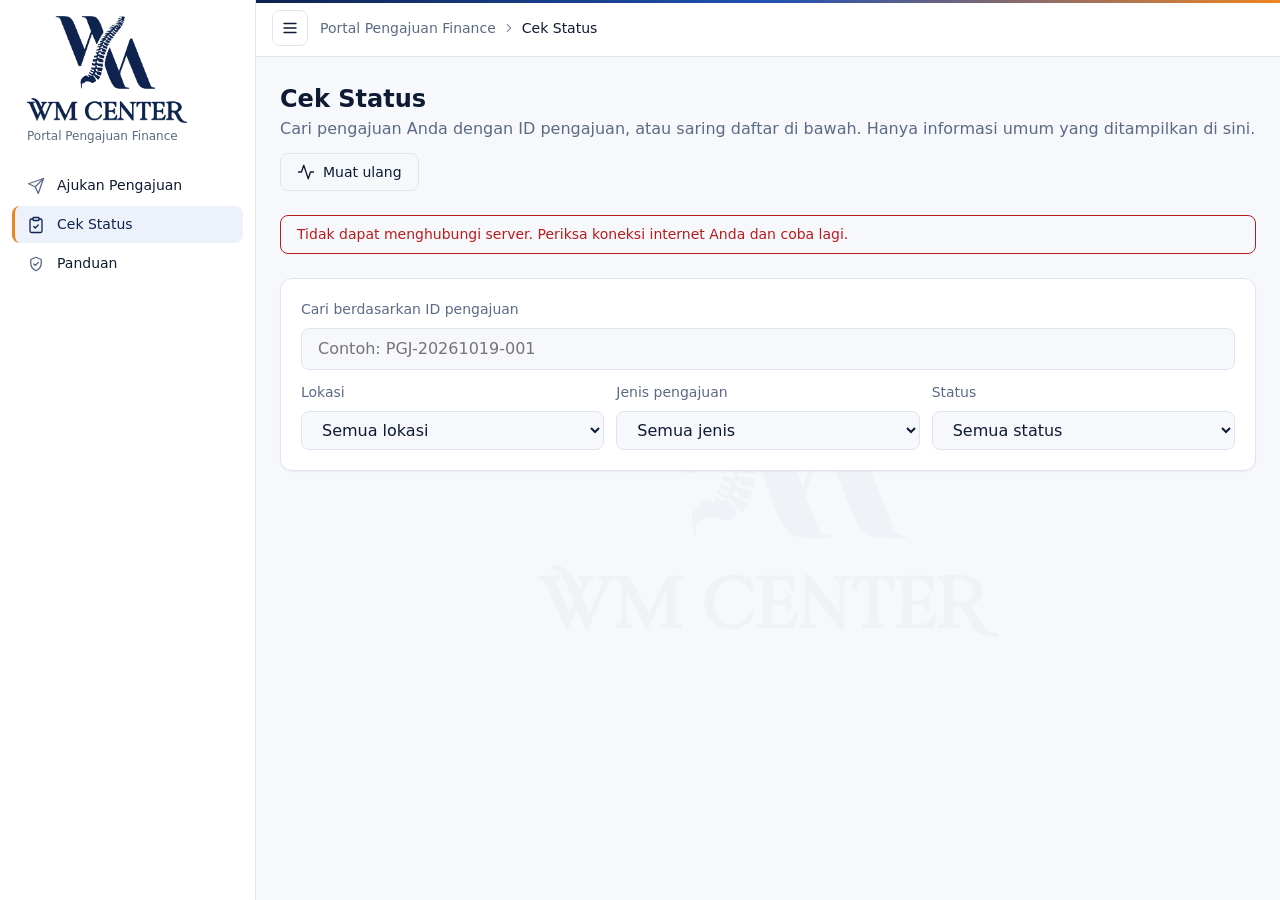
==== status.html @ b5eb5c82 "commit" ====
<!doctype html>
<html lang="id">
<head>
<meta charset="utf-8">
<meta name="viewport" content="width=device-width, initial-scale=1">
<title>Cek Status · Portal Pengajuan Finance WM Center</title>
<link rel="icon" type="image/png" href="assets/logo/favicon-32.png">
<link rel="apple-touch-icon" href="assets/logo/apple-touch-icon-180.png">
<link rel="stylesheet" href="assets/tokens/wm-tokens.css">
<link rel="stylesheet" href="assets/tokens/wm-components.css">
<style>
  .ic { width: 18px; height: 18px; flex: none; }
  .stack > * + * { margin-top: 1.5rem; }
  .head-row { display: flex; flex-wrap: wrap; align-items: flex-start; justify-content: space-between; gap: .75rem; }
  .only-md { display: none; }
  @media (min-width: 768px) { .only-md { display: flex; } .only-sm { display: none !important; } }
  .filters { display: grid; gap: .75rem; grid-template-columns: repeat(auto-fit, minmax(180px, 1fr)); }
  .row { display: flex; align-items: center; gap: .5rem; }
  .wm-table-empty { padding: 2rem 1rem; text-align: center; color: var(--muted-foreground); font-size: .875rem; }
</style>
<script>
  try { if (localStorage.getItem('wm-sidebar') === 'collapsed') document.documentElement.dataset.sidebar = 'collapsed'; } catch (e) {}
</script>
</head>
<body>

<div class="wm-app">
  <aside class="wm-sidebar" id="sidebar">
    <a href="index.html" style="display:block;margin:0 0 1.25rem 15px;text-decoration:none">
      <img src="assets/logo/logo-wm-center-navy.png" alt="WM Center" width="962" height="646" class="wm-logo logo-auto">
      <span style="display:block;margin-top:.25rem;font-size:.75rem;color:var(--muted-foreground)">Portal Pengajuan Finance</span>
    </a>
    <nav>
      <a class="wm-nav-item" href="index.html"><svg class="ic"><use href="assets/icons/icons.svg#icon-send"/></svg><span style="flex:1">Ajukan Pengajuan</span></a>
      <a class="wm-nav-item" aria-current="page" href="status.html"><svg class="ic"><use href="assets/icons/icons.svg#icon-clipboard"/></svg><span style="flex:1">Cek Status</span></a>
      <a class="wm-nav-item" href="panduan.html"><svg class="ic"><use href="assets/icons/icons.svg#icon-shield"/></svg><span style="flex:1">Panduan</span></a>
    </nav>
  </aside>
  <div class="wm-sidebar-backdrop" id="backdrop" hidden></div>

  <div class="wm-main-col">
    <header class="wm-header">
      <div class="row" style="display:flex;align-items:center;gap:.75rem">
        <button class="wm-btn wm-btn-outline" id="toggle" style="padding:.5rem" aria-label="Tampilkan atau sembunyikan menu samping"><svg class="ic"><use href="assets/icons/icons.svg#icon-menu"/></svg></button>
        <a href="index.html" class="only-sm" style="display:block"><img src="assets/logo/logo-wm-center-navy.png" alt="WM Center" class="logo-auto" style="height:2.25rem;width:auto"></a>
        <div class="only-md" style="align-items:center;gap:.375rem;font-size:.875rem;color:var(--muted-foreground)">Portal Pengajuan Finance <svg class="ic" style="width:14px;height:14px"><use href="assets/icons/icons.svg#icon-chevron-right"/></svg> <b style="color:var(--foreground);font-weight:500">Cek Status</b></div>
      </div>
    </header>

    <div class="wm-watermark" aria-hidden="true"><img src="assets/logo/logo-wm-center-navy.png" alt="" class="logo-auto"></div>

    <main class="wm-main stack" style="position:relative;z-index:6">
      <div class="head-row">
        <div>
          <h1 class="wm-page-title">Cek Status</h1>
          <p class="wm-page-sub">Cari pengajuan Anda dengan ID pengajuan, atau saring daftar di bawah. Hanya informasi umum yang ditampilkan di sini.</p>
        </div>
        <div class="head-actions">
          <button class="wm-btn wm-btn-outline" type="button" id="refreshBtn"><svg class="ic"><use href="assets/icons/icons.svg#icon-activity"/></svg>Muat ulang</button>
        </div>
      </div>

      <div class="wm-flash is-error" id="statusError" hidden></div>

      <section class="wm-card">
        <div class="wm-form-grid cols-2">
          <div class="wm-field" style="grid-column:1/-1">
            <label class="wm-label" for="cariId">Cari berdasarkan ID pengajuan</label>
            <input class="wm-input" id="cariId" placeholder="Contoh: PGJ-20261019-001">
          </div>
        </div>
        <div class="filters" style="margin-top:.75rem">
          <div class="wm-field">
            <label class="wm-label" for="filterLokasi">Lokasi</label>
            <select class="wm-select" id="filterLokasi"><option value="">Semua lokasi</option></select>
          </div>
          <div class="wm-field">
            <label class="wm-label" for="filterJenis">Jenis pengajuan</label>
            <select class="wm-select" id="filterJenis">
              <option value="">Semua jenis</option>
              <option>Barang</option>
              <option>Jasa</option>
              <option>Reimburse</option>
              <option>Lainnya</option>
            </select>
          </div>
          <div class="wm-field">
            <label class="wm-label" for="filterStatus">Status</label>
            <select class="wm-select" id="filterStatus">
              <option value="">Semua status</option>
              <option>Diajukan</option>
              <option>Diproses</option>
              <option>Perlu revisi</option>
              <option>Dibayar</option>
              <option>Ditolak</option>
            </select>
          </div>
        </div>
      </section>

      <div class="wm-flash" id="loadingFlash">Memuat data pengajuan...</div>

      <div class="wm-table-wrap" id="tableWrap" hidden>
        <table class="wm-table">
          <thead>
            <tr>
              <th>ID Pengajuan</th>
              <th>Tanggal pengajuan</th>
              <th>Lokasi</th>
              <th>Jenis</th>
              <th>Status</th>
              <th>Urgent</th>
            </tr>
          </thead>
          <tbody id="statusTbody"></tbody>
        </table>
      </div>
      <div class="wm-table-empty" id="emptyState" hidden>Tidak ada pengajuan yang cocok dengan pencarian atau filter Anda.</div>

      <div class="row" style="justify-content:space-between;flex-wrap:wrap;gap:.5rem" id="tableFooter" hidden>
        <p class="wm-hint" id="rowCountInfo" style="margin:0"></p>
      </div>
    </main>
  </div>
</div>

<script src="assets/js/config.js"></script>
<script src="assets/js/app.js"></script>
<script>
(function () {
  var sidebar = document.getElementById('sidebar'), backdrop = document.getElementById('backdrop');
  var wide = function () { return window.matchMedia('(min-width: 768px)').matches; };
  document.getElementById('toggle').addEventListener('click', function () {
    if (wide()) {
      var h = document.documentElement, hide = h.dataset.sidebar !== 'collapsed';
      if (hide) h.dataset.sidebar = 'collapsed'; else delete h.dataset.sidebar;
      try { localStorage.setItem('wm-sidebar', hide ? 'collapsed' : 'open'); } catch (e) {}
    } else {
      var open = !sidebar.classList.contains('is-open');
      sidebar.classList.toggle('is-open', open); backdrop.hidden = !open;
    }
  });
  backdrop.addEventListener('click', function () { sidebar.classList.remove('is-open'); backdrop.hidden = true; });
  document.addEventListener('keydown', function (e) { if (e.key === 'Escape') { sidebar.classList.remove('is-open'); backdrop.hidden = true; } });
})();
</script>
</body>
</html>
---- assets/tokens/wm-tokens.css ----
/*
 * WM Center design tokens (sumber: sistem Aset WM Center, resources/css/app.css).
 * Plain CSS variables: bisa dipakai di HTML biasa, React, Vue, Tailwind, atau apa pun.
 *
 * Aturan pakai:
 *  - Jangan menulis warna mentah di komponen. Selalu var(--token).
 *  - Mode gelap otomatis mengikuti perangkat (prefers-color-scheme). Untuk tombol ganti tema, set
 *    <html data-theme="dark"> atau data-theme="light"; keduanya mengalahkan pengaturan perangkat.
 *  - Teks di atas oranye SELALU navy (--brand-orange-foreground). Putih di atas oranye terlalu pudar.
 *  - Warna status (good / warning / critical) khusus untuk STATUS dan SELALU disertai ikon + teks, bukan warna saja.
 */

:root {
    /* Permukaan dan teks */
    --background: #f7f8fb;
    --foreground: #0f1b33;
    --card: #ffffff;
    --border: #dfe5f0;
    --muted-foreground: #5b6a85;
    --accent: #edf1fa; /* latar lembut: hover menu, baris tabel disorot, header tabel, chip */
    --destructive: #b91c1c;

    /* Merek: navy (utama), biru (sekunder), oranye (aksen, hemat dipakai). Permukaan tetap dominan putih. */
    --primary: #0e234e;
    --primary-foreground: #ffffff;
    --secondary: #2051b4; /* tautan, fokus, tombol sekunder */
    --secondary-foreground: #ffffff;
    --brand-orange: #ef8422;
    --brand-orange-foreground: #0e234e;

    /* Panel merek: SATU kartu utama per halaman (navy pekat, teks putih, garis bawah oranye) */
    --panel: #0e234e;
    --panel-foreground: #ffffff;

    /* Watermark logo di belakang konten: setipis mungkin agar tidak mengganggu teks */
    --watermark-opacity: 0.022;

    /* Grafik: biru dan oranye merek = dua slot kategori (sudah divalidasi, terang dan gelap) */
    --viz-1: #2051b4;
    --viz-2: #ef8422;
    --viz-neutral: #c5ccd9;
    --viz-grid: #e3e8f1;
    --viz-ink: #46536b;

    /* Status. good = biru merek, warning = oranye merek, critical = merah. Varian -ink untuk TEKS. */
    --good: #2051b4;
    --good-ink: #1b459f;
    --warning: #ef8422;
    --warning-ink: #a8540a;
    --critical: #d03b3b;
    --critical-ink: #a02828;

    /* Bentuk */
    --radius-sm: 4px; /* badge status */
    --radius-lg: 8px; /* input, tombol, item menu */
    --radius-xl: 12px; /* kartu, modal, tabel */
    --radius-2xl: 16px; /* kartu login */
    --shadow-sm: 0 1px 2px rgb(15 27 51 / 0.06);
    --shadow-md: 0 4px 10px rgb(15 27 51 / 0.1);
    --shadow-lg: 0 10px 25px rgb(15 27 51 / 0.18);

    /* Tata letak */
    --sidebar-width: 16rem; /* 256px */
    --header-height: 3.8125rem; /* 61px di HP, 65px dari md ke atas */
    --page-max-width: 1600px;

    /* Huruf. Sistem aslinya mendeklarasikan "Instrument Sans" tetapi tidak memuatnya, sehingga yang tampil
       sebenarnya font bawaan perangkat (Segoe UI di Windows, SF di Apple, Roboto di Android). Tumpukan di bawah
       sama dengan yang tampil di sistem aslinya. Opsional: muat Instrument Sans dari Google Fonts lalu taruh di depan. */
    --font-sans: ui-sans-serif, system-ui, -apple-system, 'Segoe UI', Roboto, 'Helvetica Neue', Arial, sans-serif;
    --font-mono: ui-monospace, SFMono-Regular, Menlo, Consolas, monospace;
}

@media (min-width: 768px) {
    :root {
        --header-height: 4.0625rem;
    }
}

/* Mode gelap: warna merek naik terang supaya tidak hilang di permukaan gelap */
@media (prefers-color-scheme: dark) {
    :root:not([data-theme='light']) {
        --background: #0a1020;
        --foreground: #e6ebf5;
        --card: #111a2e;
        --border: #223052;
        --muted-foreground: #94a3c0;
        --accent: #19264a;
        --destructive: #f87171;

        --primary: #7ea4f0;
        --primary-foreground: #0a1428;
        --secondary: #6f98ec;
        --secondary-foreground: #0a1428;
        --brand-orange: #e8862a;
        --brand-orange-foreground: #0a1428;
        --panel: #1c3a7a;
        --panel-foreground: #f1f5ff;
        --watermark-opacity: 0.03;

        --viz-1: #4f82e0;
        --viz-2: #d4720f;
        --viz-neutral: #3a4560;
        --viz-grid: #223052;
        --viz-ink: #c5cde0;

        --good: #4f82e0;
        --good-ink: #7ea4f0;
        --warning: #d4720f;
        --warning-ink: #f2a35c;
        --critical-ink: #f87171;

        --shadow-sm: 0 1px 2px rgb(0 0 0 / 0.4);
        --shadow-md: 0 4px 10px rgb(0 0 0 / 0.45);
        --shadow-lg: 0 10px 25px rgb(0 0 0 / 0.55);
        color-scheme: dark;
    }
}

/* Pilihan tema manual (menang atas pengaturan perangkat) */
:root[data-theme='dark'] {
    --background: #0a1020;
    --foreground: #e6ebf5;
    --card: #111a2e;
    --border: #223052;
    --muted-foreground: #94a3c0;
    --accent: #19264a;
    --destructive: #f87171;

    --primary: #7ea4f0;
    --primary-foreground: #0a1428;
    --secondary: #6f98ec;
    --secondary-foreground: #0a1428;
    --brand-orange: #e8862a;
    --brand-orange-foreground: #0a1428;
    --panel: #1c3a7a;
    --panel-foreground: #f1f5ff;
    --watermark-opacity: 0.03;

    --viz-1: #4f82e0;
    --viz-2: #d4720f;
    --viz-neutral: #3a4560;
    --viz-grid: #223052;
    --viz-ink: #c5cde0;

    --good: #4f82e0;
    --good-ink: #7ea4f0;
    --warning: #d4720f;
    --warning-ink: #f2a35c;
    --critical-ink: #f87171;

    --shadow-sm: 0 1px 2px rgb(0 0 0 / 0.4);
    --shadow-md: 0 4px 10px rgb(0 0 0 / 0.45);
    --shadow-lg: 0 10px 25px rgb(0 0 0 / 0.55);
    color-scheme: dark;
}

/* Dasar */
*,
*::before,
*::after {
    box-sizing: border-box;
}

html {
    -webkit-text-size-adjust: 100%;
}

body {
    margin: 0;
    background: var(--background);
    color: var(--foreground);
    font-family: var(--font-sans);
    font-size: 16px;
    line-height: 1.5;
    -webkit-font-smoothing: antialiased;
}

/* Satu cincin fokus keyboard yang jelas di mana-mana */
:where(a, button, input, select, textarea, summary):focus-visible {
    outline: 2px solid var(--secondary);
    outline-offset: 2px;
}

a {
    color: var(--secondary);
}

/* Scrollbar tipis dan tenang untuk tabel lebar */
* {
    scrollbar-width: thin;
    scrollbar-color: var(--border) transparent;
}
---- assets/tokens/wm-components.css ----
/*
 * Komponen WM Center dalam CSS biasa (tanpa framework), memakai token di wm-tokens.css.
 * Meniru tampilan sistem Aset WM Center. Awalan wm- supaya tidak bentrok dengan gaya lain.
 * Muat wm-tokens.css lebih dulu.
 */

/* ---------- Tombol ---------- */
.wm-btn {
    display: inline-flex;
    align-items: center;
    justify-content: center;
    gap: 0.5rem;
    border: 1px solid transparent;
    border-radius: var(--radius-lg);
    padding: 0.5rem 1rem;
    font: inherit;
    font-size: 0.875rem;
    font-weight: 500;
    line-height: 1.25rem;
    cursor: pointer;
    text-decoration: none;
    white-space: nowrap;
    transition: color, background-color, border-color, opacity, box-shadow, transform, filter;
    transition-duration: 0.12s;
    transition-timing-function: ease-out;
}
.wm-btn:disabled,
.wm-btn[aria-disabled='true'] {
    cursor: not-allowed;
    opacity: 0.6;
}
.wm-btn-primary {
    background: var(--primary);
    color: var(--primary-foreground);
}
.wm-btn-primary:hover:not(:disabled) {
    opacity: 0.9;
}
.wm-btn-secondary {
    background: var(--secondary);
    color: var(--secondary-foreground);
}
.wm-btn-orange {
    background: var(--brand-orange);
    color: var(--brand-orange-foreground);
}
.wm-btn-outline {
    background: transparent;
    color: var(--foreground);
    border-color: var(--border);
}
.wm-btn-outline:hover:not(:disabled) {
    background: var(--accent);
}
.wm-btn-danger {
    background: var(--destructive);
    color: #fff;
}
/* Tombol teks (tanpa bingkai): tautan aksi kecil di tabel dan form */
.wm-btn-text {
    background: none;
    border: 0;
    padding: 0;
    font: inherit;
    font-size: 0.875rem;
    color: var(--secondary);
    cursor: pointer;
}
.wm-btn-text:hover {
    text-decoration: underline;
}
.wm-btn-text.is-danger {
    color: var(--destructive);
}
/* Efek tekan: tombol terasa "masuk" saat diklik, jadi klik tidak pernah terlihat tanpa respons */
@media (hover: hover) {
    .wm-btn:not(:disabled):hover {
        box-shadow: 0 2px 6px rgb(14 35 78 / 0.18);
    }
}
.wm-btn:not(:disabled):active {
    transform: translateY(1px) scale(0.97);
    filter: brightness(0.9);
    box-shadow: inset 0 2px 5px rgb(0 0 0 / 0.22);
}
@media (pointer: coarse) {
    .wm-btn-text {
        padding-block: 0.5rem; /* area tekan ±36px di layar sentuh */
    }
}
@media (prefers-reduced-motion: reduce) {
    .wm-btn:not(:disabled):active {
        transform: none;
    }
}

/* ---------- Form ---------- */
.wm-field {
    min-width: 0;
}
.wm-label {
    display: block;
    margin-bottom: 0.5rem;
    font-size: 0.875rem;
    font-weight: 500;
    color: var(--muted-foreground);
}
.wm-required {
    margin-left: 0.25rem;
    font-size: 0.75rem;
    font-weight: 600;
    color: var(--destructive);
}
.wm-input,
.wm-select,
.wm-textarea {
    display: block;
    width: 100%;
    border: 1px solid var(--border);
    border-radius: var(--radius-lg);
    background: var(--background);
    color: var(--foreground);
    padding: 0.5rem 1rem;
    font: inherit;
}
.wm-input:focus,
.wm-select:focus,
.wm-textarea:focus {
    border-color: var(--primary);
    outline: none;
}
.wm-input:disabled,
.wm-select:disabled {
    opacity: 0.6;
}
.wm-hint {
    margin: 0.25rem 0 0;
    font-size: 0.75rem;
    color: var(--muted-foreground);
}
.wm-error {
    margin: 0.25rem 0 0;
    font-size: 0.875rem;
    color: var(--destructive);
}
.wm-form-grid {
    display: grid;
    gap: 1.5rem;
    grid-template-columns: minmax(0, 1fr);
}
@media (min-width: 768px) {
    .wm-form-grid.cols-2 {
        grid-template-columns: repeat(2, minmax(0, 1fr));
    }
}

/* ---------- Kartu ---------- */
.wm-card {
    border: 1px solid var(--border);
    border-radius: var(--radius-xl);
    background: var(--card);
    padding: 1.25rem;
    box-shadow: var(--shadow-sm);
}
.wm-card-title {
    margin: 0;
    font-size: 1rem;
    font-weight: 600;
}
.wm-card-subtitle {
    margin: 0;
    font-size: 0.875rem;
    color: var(--muted-foreground);
}
/* Panel merek: satu per halaman */
.wm-card-brand {
    border-color: var(--panel);
    border-bottom: 4px solid var(--brand-orange);
    background: var(--panel);
    color: var(--panel-foreground);
}
.wm-stat {
    display: block;
    border: 1px solid var(--border);
    border-radius: var(--radius-xl);
    background: var(--card);
    padding: 1rem;
    box-shadow: var(--shadow-sm);
    color: inherit;
    text-decoration: none;
}
a.wm-stat:hover {
    border-color: var(--primary);
}
.wm-stat-label {
    display: flex;
    align-items: center;
    gap: 0.5rem;
    font-size: 0.875rem;
    color: var(--muted-foreground);
}
.wm-stat-value {
    margin-top: 0.25rem;
    font-size: 1.5rem;
    font-weight: 600;
    letter-spacing: -0.025em;
}
.wm-stat-note {
    margin-top: 0.125rem;
    font-size: 0.75rem;
    color: var(--muted-foreground);
}
.wm-chip {
    display: inline-flex;
    width: 1.75rem;
    height: 1.75rem;
    align-items: center;
    justify-content: center;
    border-radius: var(--radius-lg);
    background: color-mix(in srgb, var(--primary) 10%, transparent);
    color: var(--primary);
}
.wm-chip.is-secondary {
    background: color-mix(in srgb, var(--secondary) 12%, transparent);
    color: var(--secondary);
}
.wm-chip.is-orange {
    background: color-mix(in srgb, var(--brand-orange) 20%, transparent);
    color: var(--warning-ink);
}

/* ---------- Badge status (selalu dengan teks; ikon opsional) ---------- */
.wm-badge {
    display: inline-block;
    border-radius: var(--radius-sm);
    padding: 0.125rem 0.5rem;
    font-size: 0.75rem;
    font-weight: 500;
    white-space: nowrap;
    background: var(--accent);
    color: var(--muted-foreground);
}
.wm-badge.is-good {
    background: color-mix(in srgb, var(--good) 12%, transparent);
    color: var(--good-ink);
}
.wm-badge.is-warning {
    background: color-mix(in srgb, var(--brand-orange) 20%, transparent);
    color: var(--warning-ink);
}
.wm-badge.is-critical {
    background: color-mix(in srgb, var(--critical) 12%, transparent);
    color: var(--critical-ink);
}
.wm-badge.is-primary {
    background: color-mix(in srgb, var(--primary) 12%, transparent);
    color: var(--primary);
}
/* Penghitung kecil oranye (mis. jumlah permintaan menunggu di menu) */
.wm-count {
    border-radius: 9999px;
    background: var(--brand-orange);
    color: var(--brand-orange-foreground);
    padding: 0.125rem 0.5rem;
    font-size: 0.75rem;
    font-weight: 600;
}

/* ---------- Pesan ---------- */
.wm-flash {
    margin-bottom: 1rem;
    border: 1px solid var(--border);
    border-radius: var(--radius-lg);
    background: var(--accent);
    padding: 0.5rem 1rem;
    font-size: 0.875rem;
}
.wm-flash.is-error {
    border-color: var(--destructive);
    background: transparent;
    color: var(--destructive);
}
.wm-flash.is-warning {
    border-color: var(--brand-orange);
    background: color-mix(in srgb, var(--brand-orange) 12%, transparent);
    color: var(--warning-ink);
}

/* ---------- Tabel ---------- */
.wm-table-wrap {
    overflow-x: auto;
    border: 1px solid var(--border);
    border-radius: var(--radius-xl);
    background: var(--card);
    box-shadow: var(--shadow-sm);
}
.wm-table {
    width: 100%;
    border-collapse: collapse;
    font-size: 0.875rem;
}
.wm-table thead {
    background: var(--accent);
    border-bottom: 1px solid var(--border);
    font-size: 0.75rem;
    text-transform: uppercase;
    color: var(--muted-foreground);
}
.wm-table th,
.wm-table td {
    padding: 0.75rem 1rem;
    text-align: center; /* header dan sel di tengah; teks panjang pakai .cell-start */
    vertical-align: middle;
}
.wm-table tbody tr {
    border-bottom: 1px solid var(--border);
}
.wm-table tbody tr:last-child {
    border-bottom: 0;
}
.wm-table tbody tr:hover {
    background: var(--accent);
}
.wm-table td.cell-start {
    text-align: left;
}
.wm-table td.cell-num {
    text-align: right;
    white-space: nowrap; /* angka rupiah tidak pernah terpecah ("Rp" di atas angka) */
    font-variant-numeric: tabular-nums;
}
.wm-table tr.is-dim {
    opacity: 0.6;
}
.wm-mono {
    font-family: var(--font-mono);
}

/* ---------- Modal ---------- */
/* Lapisan yang menggulir + kartu di dalamnya: di HP kartu rata atas (bagian atas selalu terjangkau), dari 640px ke atas di tengah. */
.wm-modal {
    position: fixed;
    inset: 0;
    z-index: 40;
    overflow-y: auto;
    overscroll-behavior: contain;
    background: rgb(0 0 0 / 0.4);
}
.wm-modal-inner {
    display: flex;
    min-height: 100%;
    align-items: flex-start;
    justify-content: center;
    padding: 0.75rem;
}
@media (min-width: 640px) {
    .wm-modal-inner {
        align-items: center;
        padding: 1rem;
    }
}
.wm-modal-card {
    width: 100%;
    max-width: 32rem;
    border: 1px solid var(--border);
    border-radius: var(--radius-xl);
    background: var(--card);
    padding: 1rem;
    box-shadow: var(--shadow-lg);
}
@media (min-width: 640px) {
    .wm-modal-card {
        padding: 1.5rem;
    }
}
.wm-modal-card > * + * {
    margin-top: 1rem;
}
/* Baris tombol: pada form panjang menempel di bawah layar HP */
.wm-modal-actions {
    display: flex;
    flex-wrap: wrap;
    justify-content: flex-end;
    gap: 0.75rem;
}
.wm-modal-actions.is-sticky {
    position: sticky;
    bottom: 0;
    margin: 0 -1rem -1rem;
    padding: 0.75rem 1rem;
    border-top: 1px solid var(--border);
    border-radius: 0 0 var(--radius-xl) var(--radius-xl);
    background: var(--card);
}
@media (min-width: 640px) {
    .wm-modal-actions.is-sticky {
        position: static;
        margin: 0;
        padding: 0.5rem 0 0;
        border: 0;
    }
}

/* ---------- Kerangka halaman: menu samping + header + konten ---------- */
.wm-app {
    display: flex;
    min-height: 100vh;
}
.wm-sidebar {
    position: fixed;
    inset-block: 0;
    left: 0;
    z-index: 30;
    display: flex;
    width: var(--sidebar-width);
    flex-direction: column;
    overflow-y: auto;
    border-right: 1px solid var(--border);
    background: var(--card);
    padding: 1rem 0.75rem;
    transform: translateX(-100%);
    transition: transform 0.2s ease;
}
.wm-sidebar.is-open {
    transform: none;
}
.wm-sidebar-backdrop {
    position: fixed;
    inset: 0;
    z-index: 20;
    background: rgb(0 0 0 / 0.4);
}
@media (min-width: 768px) {
    .wm-sidebar {
        position: sticky;
        top: 0;
        height: 100vh;
        transform: none;
    }
    .wm-sidebar-backdrop {
        display: none;
    }
    html[data-sidebar='collapsed'] .wm-sidebar {
        margin-left: calc(var(--sidebar-width) * -1);
        visibility: hidden;
    }
}
.wm-logo {
    display: block;
    width: 10rem;
    height: auto;
}
:root[data-theme='dark'] .wm-logo-auto,
:root[data-theme='dark'] .logo-auto {
    filter: brightness(0) invert(1);
}
@media (prefers-color-scheme: dark) {
    :root:not([data-theme='light']) .wm-logo-auto,
    :root:not([data-theme='light']) .logo-auto {
        filter: brightness(0) invert(1); /* logo navy dibalik jadi putih di mode gelap (atau pakai logo-wm-center-white.png) */
    }
}
.wm-nav-group {
    padding: 1.25rem 15px 0.375rem;
    font-size: 11px;
    font-weight: 600;
    letter-spacing: 0.05em;
    text-transform: uppercase;
    color: var(--muted-foreground);
}
.wm-nav-item {
    display: flex;
    align-items: center;
    gap: 0.75rem;
    margin-top: 2px;
    border-left: 3px solid transparent;
    border-radius: var(--radius-lg);
    padding: 0.5rem 0.75rem;
    font-size: 0.875rem;
    font-weight: 500;
    color: var(--foreground);
    text-decoration: none;
    transition: background-color 0.12s;
}
.wm-nav-item svg {
    color: var(--muted-foreground);
}
.wm-nav-item:hover {
    background: var(--accent);
}
.wm-nav-item[aria-current='page'] {
    border-left-color: var(--brand-orange);
    background: var(--accent);
    color: var(--primary);
}
.wm-nav-item[aria-current='page'] svg {
    color: var(--primary);
}
.wm-main-col {
    display: flex;
    min-width: 0;
    flex: 1;
    flex-direction: column;
}
.wm-header {
    position: sticky;
    top: 0;
    z-index: 10;
    display: flex;
    align-items: center;
    justify-content: space-between;
    gap: 0.75rem;
    border-bottom: 1px solid var(--border);
    background: color-mix(in srgb, var(--card) 90%, transparent);
    backdrop-filter: blur(8px);
    padding: 0.625rem 1rem;
}
/* Garis gradien merek tipis di tepi atas header (navy -> biru -> oranye) */
.wm-header::before {
    content: '';
    position: absolute;
    inset: 0 0 auto 0;
    height: 3px;
    background: linear-gradient(90deg, var(--primary), var(--secondary), var(--brand-orange));
    pointer-events: none;
}
.wm-avatar {
    display: inline-flex;
    width: 2rem;
    height: 2rem;
    align-items: center;
    justify-content: center;
    border-radius: 9999px;
    background: var(--accent);
    color: var(--primary);
    font-size: 0.75rem;
    font-weight: 600;
}
.wm-main {
    width: 100%;
    max-width: var(--page-max-width);
    margin-inline: auto;
    flex: 1;
    padding: 1rem;
}
@media (min-width: 768px) {
    .wm-main {
        padding: 1.5rem;
    }
}
.wm-page-title {
    margin: 0;
    font-size: 1.5rem;
    font-weight: 700;
}
.wm-page-sub {
    margin: 0;
    color: var(--muted-foreground);
}

/* Watermark logo di tengah area konten */
.wm-watermark {
    pointer-events: none;
    position: fixed;
    inset: var(--header-height) 0 0 0;
    z-index: 5;
    display: flex;
    align-items: center;
    justify-content: center;
}
@media (min-width: 768px) {
    .wm-watermark {
        left: var(--sidebar-width);
    }
}
.wm-watermark img {
    width: min(70%, 460px);
    opacity: var(--watermark-opacity);
}

/* ---------- Halaman login ---------- */
.wm-login-body {
    display: flex;
    min-height: 100vh;
    align-items: center;
    justify-content: center;
    padding: 1rem;
    background: linear-gradient(135deg, var(--accent), var(--background) 55%, var(--background));
}
.wm-login-card {
    overflow: hidden;
    border: 1px solid var(--border);
    border-top: 4px solid var(--primary);
    border-radius: var(--radius-2xl);
    background: var(--card);
    padding: 1.5rem;
    box-shadow: var(--shadow-md);
}

/* ---------- Grafik sederhana (tanpa pustaka) ---------- */
.wm-bars {
    display: grid;
    gap: 0.5rem;
}
.wm-bar-row {
    display: grid;
    grid-template-columns: 8rem minmax(0, 1fr) auto;
    align-items: center;
    gap: 0.75rem;
    font-size: 0.875rem;
}
.wm-bar {
    height: 0.75rem;
    border-radius: 0.25rem;
    background: var(--viz-1);
}
.wm-bar.is-2 {
    background: var(--viz-2);
}
.wm-bar.is-neutral {
    background: var(--viz-neutral);
}
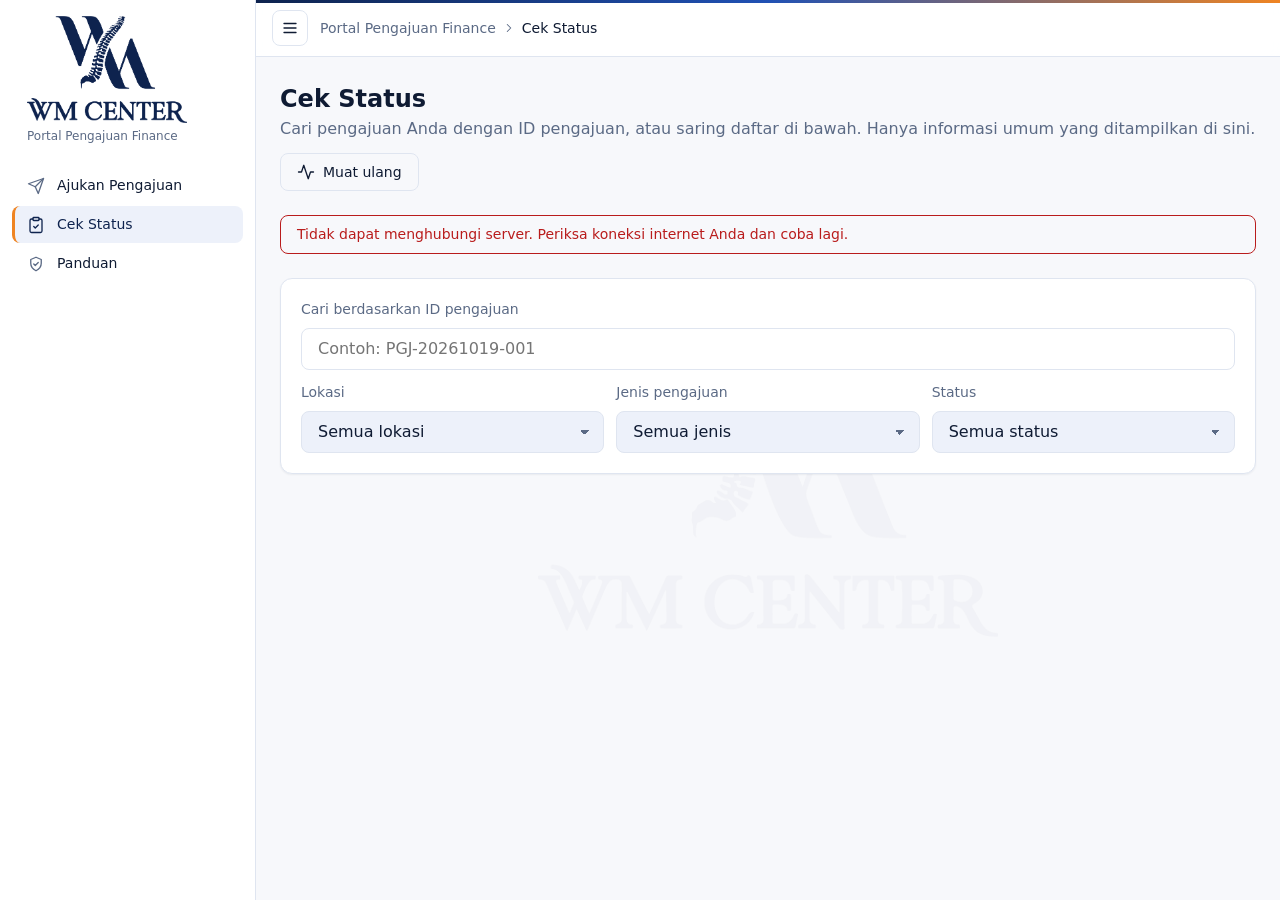
==== commit b3eb21f3: "Enhance input and select styles in status.html Added styles for input fields and select dropdowns to" ====
--- a/status.html
+++ b/status.html
@@ -17,6 +17,49 @@
   .filters { display: grid; gap: .75rem; grid-template-columns: repeat(auto-fit, minmax(180px, 1fr)); }
   .row { display: flex; align-items: center; gap: .5rem; }
   .wm-table-empty { padding: 2rem 1rem; text-align: center; color: var(--muted-foreground); font-size: .875rem; }
+
+  /* Bedakan tampilan & nuansa kolom isian (ketik) vs dropdown (pilih) */
+  .wm-input,
+  .wm-textarea {
+    background: var(--card);
+    transition: border-color .15s ease, box-shadow .15s ease;
+  }
+  .wm-input:hover,
+  .wm-textarea:hover {
+    border-color: var(--muted-foreground);
+  }
+  .wm-input:focus,
+  .wm-textarea:focus {
+    box-shadow: 0 0 0 3px rgb(32 81 180 / 0.15);
+  }
+  .wm-select {
+    background-color: var(--accent);
+    color: var(--foreground);
+    appearance: none;
+    -webkit-appearance: none;
+    cursor: pointer;
+    padding-right: 2.5rem;
+    background-image:
+      linear-gradient(45deg, transparent 50%, var(--muted-foreground) 50%),
+      linear-gradient(135deg, var(--muted-foreground) 50%, transparent 50%);
+    background-position:
+      calc(100% - 1.15rem) center,
+      calc(100% - 0.85rem) center;
+    background-size: 5px 5px, 5px 5px;
+    background-repeat: no-repeat;
+    transition: border-color .15s ease, background-color .15s ease, box-shadow .15s ease;
+  }
+  .wm-select:hover {
+    background-color: var(--card);
+    border-color: var(--secondary);
+  }
+  .wm-select:focus {
+    background-color: var(--card);
+    box-shadow: 0 0 0 3px rgb(32 81 180 / 0.15);
+  }
+  .wm-select:disabled {
+    cursor: not-allowed;
+  }
 </style>
 <script>
   try { if (localStorage.getItem('wm-sidebar') === 'collapsed') document.documentElement.dataset.sidebar = 'collapsed'; } catch (e) {}
